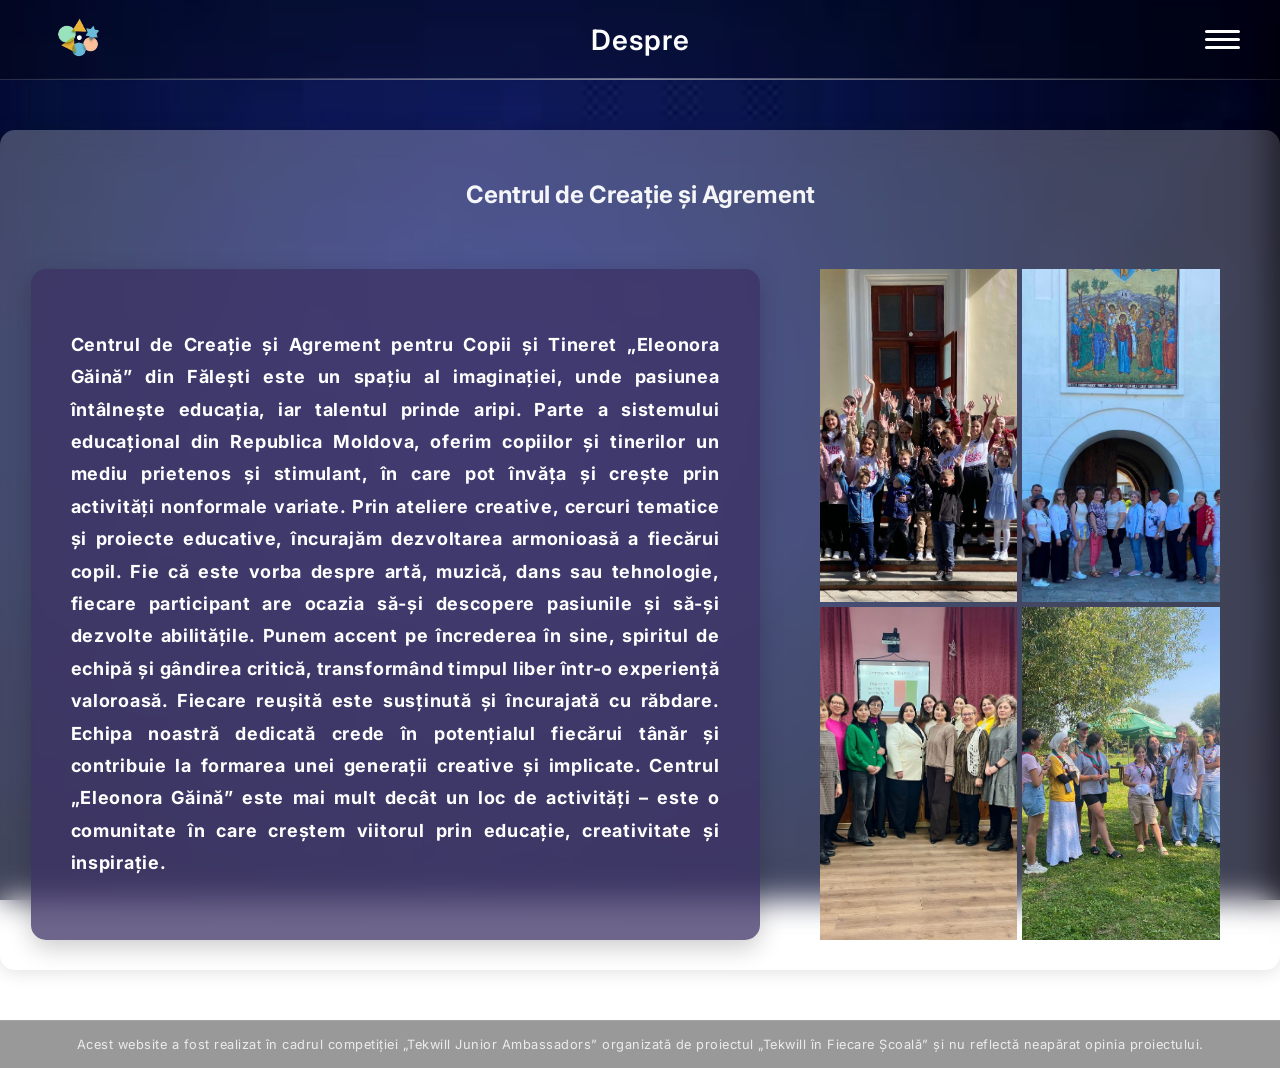
==== src/despre.html @ a27002f4 "Add" ====
<!DOCTYPE html>
<html>
  <head>
    <meta charset="UTF-8">
    <meta name="viewport" content="width=device-width, initial-scale=1.0">
    <title>Despre noi</title>
    <link rel="preconnect" href="https://fonts.googleapis.com">
    <link rel="preconnect" href="https://fonts.gstatic.com" crossorigin>
    <link href="https://fonts.googleapis.com/css2?family=Inter:wght@300;400;600;700&display=swap" rel="stylesheet">
    <link rel="stylesheet" href="style/despre.css">
  </head>
  <body>
    <header id="h">
      <a href="../index.html">
        <img src="res/img/logo.png" id="logo">
      </a>
      <h1 id="title">Despre</h1>

      <div id="mb">
        <span></span>
        <span></span>
        <span></span>
      </div>
    </header>
    <div id="sb-overlay"></div>
    <div id="sb">
      <span id="sb-close">&times;</span>
      
      <a href="../index.html">ACASĂ</a>
      <a href="domenii.html">DOMENII</a>
      <a href="evenimente.html">EVENIMENTE</a>
      <a href="contacte.html">CONTACTE</a>
    </div>
    
    <div id="c">
      <h2 id="c-title">Centrul de Creație și Agrement</h2>
      <div id="content-wrapper">
        <div id="ct">
          <p id="text"></p>
        </div>
        
        <div id="carousel">
          <img src="res/img/despre/1.jpg" class="ci" alt="Image 1">
          <img src="res/img/despre/2.jpg" class="ci" alt="Image 2">
          <img src="res/img/despre/3.jpg" class="ci" alt="Image 3">
          <img src="res/img/despre/4.jpg" class="ci" alt="Image 4">
        </div>
      </div>
    </div>
    <footer id="footer">
      <h4>Acest website a fost realizat în cadrul competiției „Tekwill Junior Ambassadors” organizată de proiectul „Tekwill în Fiecare Școală” și nu reflectă neapărat opinia proiectului.</h4>
    </footer>
    
    <div id="img-modal">
      <span id="img-close">&times;</span>
      <img id="img-view">
    </div>
    
    <script src="script/despre.js"></script>
  </body>
</html>
---- src/style/despre.css ----
* {
  box-sizing: border-box;
}

body {
  margin: 0;
  font-family: 'Inter', sans-serif;
  background-image: url("../res/img/img.jpg");
  background-size: cover;
  background-position: center;
  background-repeat: no-repeat;
  background-attachment: fixed;
}
#h {
  position: sticky;
  height: 80px;
  top: 0;
  z-index: 9995;
  padding: 0px 40px;
  display: flex;
  align-items: center;
  justify-content: space-between;
  background: rgba(0, 0, 0, 0.25);
  backdrop-filter: blur(6px);
  -webkit-backdrop-filter: blur(6px);
  border-bottom: 1px solid rgba(255,255,255,0.15);
}

#h::after {
  content: "";
  position: absolute;
  bottom: -1px;
  left: 0;
  width: 100%;
  height: 2px;
  
  background: linear-gradient(
    to right,
    transparent,
    rgba(255,255,255,0.4),
    transparent
  );
  
  pointer-events: none;
}

#logo {
  position: static;
  height: 60px;
  width: auto;
  cursor: pointer;
  z-index: 2;
}

#title {
  position: absolute;
  left: 50%;
  transform: translateX(-50%);
  color: white;
  font-size: 28px;
  font-weight: 600;
  letter-spacing: 1px;
  text-align: center;
  white-space: nowrap;
  margin: 0;
}

#sb-overlay {
  position: fixed;
  inset: 0;
  background: rgba(0, 0, 0, 0.4);
  backdrop-filter: blur(8px); 
  -webkit-backdrop-filter: blur(8px);
  opacity: 0;
  pointer-events: none;
  transition: opacity 0.4s cubic-bezier(0.4, 0, 0.2, 1);
  z-index: 9999;
}

#sb-overlay.active {
  opacity: 1;
  pointer-events: auto;
}

#mb {
  display: flex;
  flex-direction: column;
  gap: 5px;
  cursor: pointer;
  position: static;
  z-index: 2;
}

#mb span {
  width: 35px;
  height: 3px;
  background: white;
  transition: 0.3s;
  border-radius: 2px;
}

#sb {
  position: fixed;
  top: 0;
  right: 0;
  width: 300px;
  height: 100%;
  background: rgba(15, 10, 30, 0.98);
  backdrop-filter: blur(15px);
  padding: 80px 40px;
  display: flex;
  flex-direction: column;
  gap: 30px;
  transform: translateX(100%);
  transition: transform 0.4s cubic-bezier(0.4, 0, 0.2, 1);
  z-index: 10000;
  box-shadow: -10px 0 30px rgba(0,0,0,0.5);
}

#sb.active {
  transform: translateX(0);
}

#sb-close {
  position: absolute;
  top: 20px;
  right: 25px;
  font-size: 45px;
  color: white;
  cursor: pointer;
  line-height: 0.8;
  transition: color 0.2s;
}

#sb-close:hover {
  color: #ff4d4d;
}

#sb a {
  color: white;
  text-decoration: none;
  font-weight: 600;
  font-size: 1.2rem;
  transition: 0.3s;
}

#sb a:hover {
  color: #a08cff;
}


#c {
  display: flex;
  flex-wrap: wrap;
  align-items: center;
  justify-content: center;
  gap: 20px;
  text-align: center;
  margin: 50px auto;
  max-width: 1600px;
  padding: 30px;
  background: rgba(255,255,255,0.25);
  backdrop-filter: blur(15px);
  border-radius: 15px;
  box-shadow: 0 0 20px rgba(0,0,0,0.15);
}

#content-wrapper {
  width: 100%;
  max-width: 1200px;
  display: flex;
  flex-direction: row;
  justify-content: space-between;
  align-items: center;
  margin: 0 auto;
  gap: 40px;
}

#c-title {
  text-align: center;
  margin-bottom: 30px;
  color: rgba(255, 255, 255, 0.95);
}

#carousel {
  display: grid;
  height: auto;
  grid-template-columns: repeat(2, 1fr);
  grid-template-rows: repeat(2, 1fr);
  gap: 5px;
  width: 18%;
  max-width: 550px;
  height: auto;
  aspect-ratio: 1 / 1;
}

.ci {
  width: 100%;
  height: 100%;
  object-fit: cover;
  transition: opacity 1.6s ease-in-out;
  opacity: 1;
  cursor: pointer;
}

.ci.active {
  opacity: 1;
  z-index: 1;
}

.ci.fade-out {
  opacity: 0.05;
}

#ct {
  flex: 1.5;
  background: rgba(60, 50, 100, 0.75);
  padding: 40px;
  border-radius: 15px;
  box-shadow: 0 8px 25px rgba(0, 0, 0, 0.2);
  display: flex;
  flex-direction: column;
  justify-content: center;
}

#ct h2 {
  margin-bottom: 15px;
  color: rgba(255, 255, 255, 0.95);
}

#text {
  line-height: 1.6;
  letter-spacing: 0.04em;
  text-align: justify;
  font-weight: 700;
  margin: 20px 0;
  color: rgb(255, 255, 255);
}


#img-modal {
  position: fixed;
  top: 0;
  left: 0;
  width: 100%;
  height: 100%;
  background: rgba(0,0,0,0.8);
  backdrop-filter: blur(4px);
  display: flex;
  justify-content: center;
  align-items: center;
  opacity: 0;
  pointer-events: none;
  transition: 0.3s ease;
  z-index: 9990;
}

#img-modal.active {
  opacity: 1;
  pointer-events: auto;
}

#img-view {
  width: 90%;
  max-width: 800px;
  max-height: 85vh;
  object-fit: contain;
  border-radius: 12px;
}

#img-close {
  position: absolute;
  top: 25px;
  right: 35px;
  font-size: 40px;
  color: white;
  cursor: pointer;
  z-index: 9999;
}

#footer {
  width: 100%;
  padding: 15px 20px;
  background: rgba(0, 0, 0, 0.4);
  backdrop-filter: blur(8px);
  -webkit-backdrop-filter: blur(8px);
  color: rgba(255, 255, 255, 0.8);
  text-align: center;
  border-top: 1px solid rgba(255, 255, 255, 0.1);
  margin-top: auto;
}

#footer h4 {
  font-size: 0.8rem;
  font-weight: 400;
  margin: 0;
  line-height: 1.4;
  letter-spacing: 0.5px;
}



@media (max-width: 600px) {
  #dh {
    padding: 0 20px;
    height: 70px;
  }

  #title {
    font-size: 20px;
  }

  #logo {
    height: 45px;
  }
}

@media (max-width: 768px) {
  #c {
    flex-direction: column;
    align-items: center;
  }
  
  #content-wrapper {
    flex-direction: column;
    align-items: center;
  }

  #carousel {
    width: 95%;
    max-width: 350px;
    aspect-ratio: 1 / 1;
    margin: 0 auto;
  }

  #ct {
    text-align: center;
  }
  
  #footer h4 {
    font-size: 0.7rem;
  }
}

@media(min-width: 769px) {
  #c {
    flex-direction: row;
    align-items: flex-start;
    justify-content: center;
    gap: 30px;
  }
  
  #c-title {
    text-align: center;
    width: 100%;
  }
  
  #content-wrapper {
    flex-direction: row;
    align-items: stretch;
    justify-content: space-between;
    gap: 60px;
    width: 95%;
    max-width: 1400px;
    margin: 0 auto;
  }

  #ct {
    flex: 1.6;
    text-align: left;
    margin-left: -30px;
    margin-bottom: 0;
  }
  
  #carousel {
    flex: 1;
    max-width: 400px;
  }

  #ct h2 {
    font-size: 32px;
  }

  #text {
    font-size: 18px;
    line-height: 1.8;
  }
}
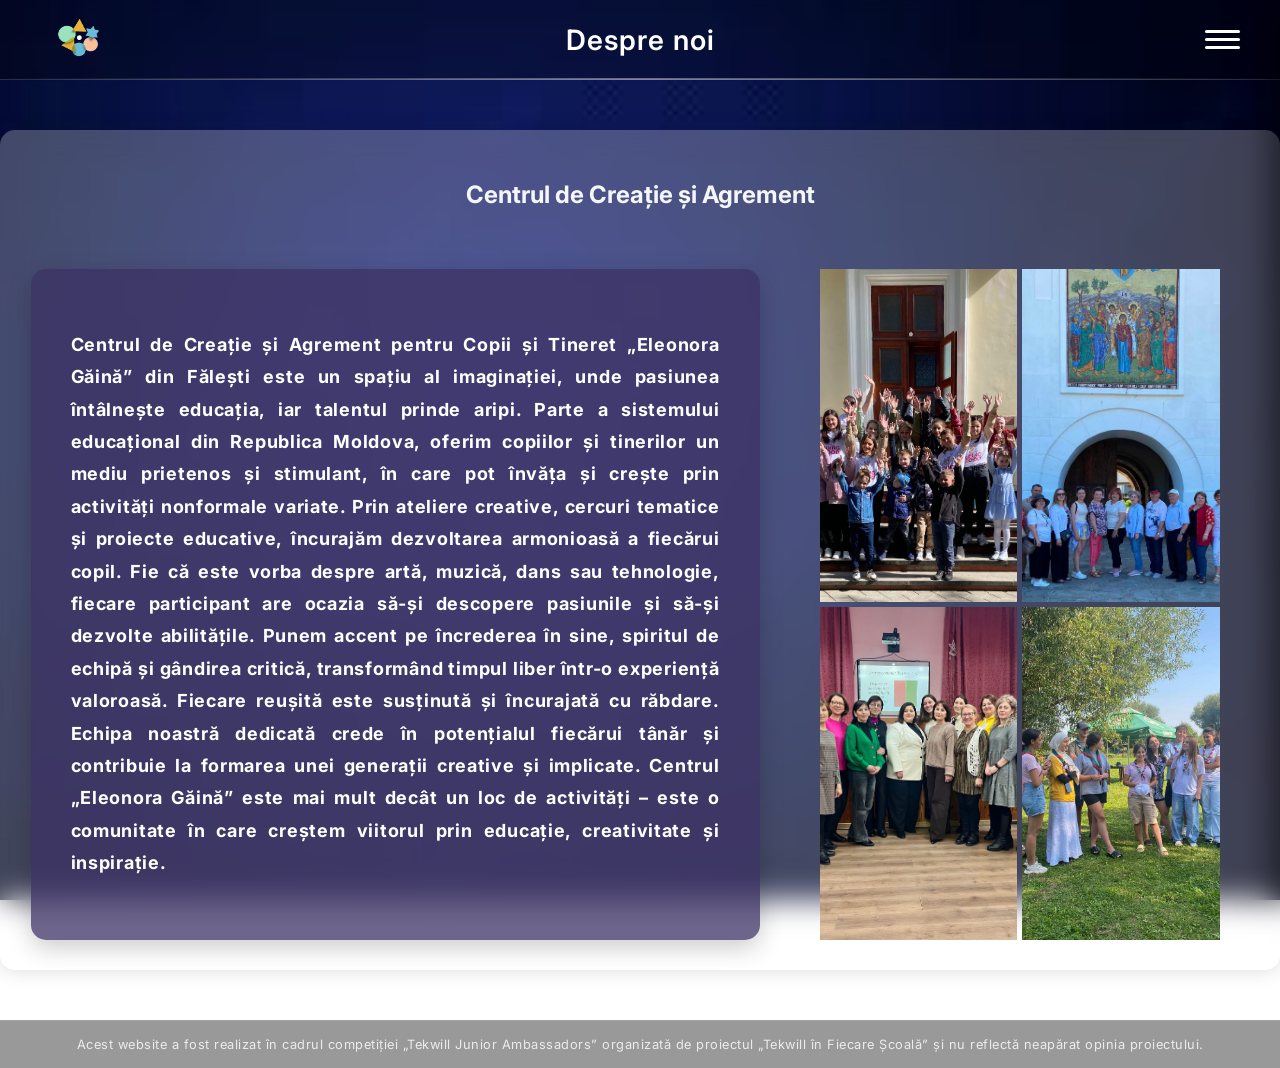
==== commit f06bbb98: "Add" ====
--- a/src/despre.html
+++ b/src/despre.html
@@ -14,7 +14,7 @@
       <a href="../index.html">
         <img src="res/img/logo.png" id="logo">
       </a>
-      <h1 id="title">Despre</h1>
+      <h1 id="title">Despre noi</h1>
 
       <div id="mb">
         <span></span>
@@ -58,4 +58,4 @@
     
     <script src="script/despre.js"></script>
   </body>
-</html>+</html>
